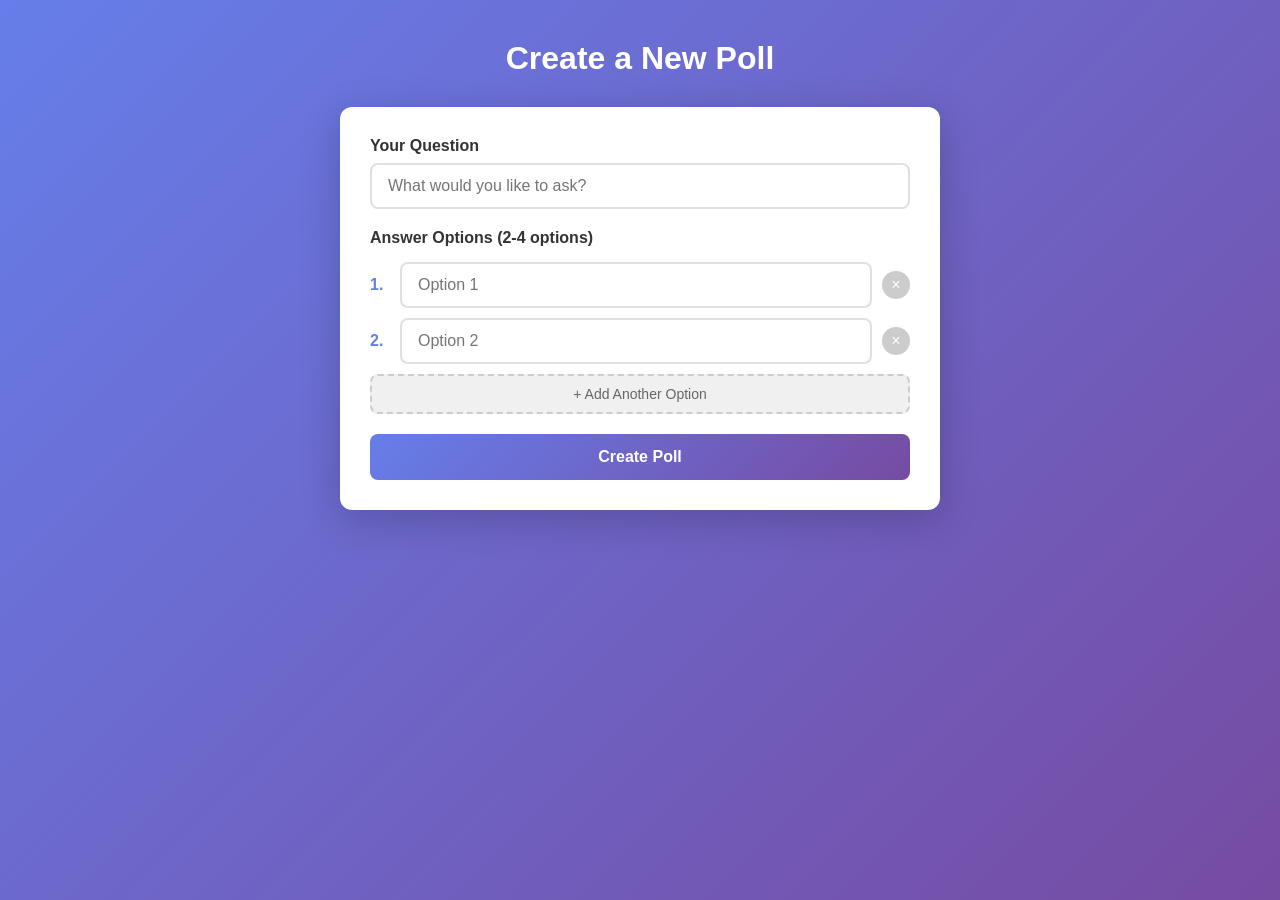
==== wwwroot/presenter.html @ 6411e77d "Create presenter view with poll creation form" ====
<!DOCTYPE html>
<html lang="en">
<head>
    <meta charset="UTF-8">
    <meta name="viewport" content="width=device-width, initial-scale=1.0">
    <title>Create Poll - Presenter View</title>
    <style>
        * {
            box-sizing: border-box;
            margin: 0;
            padding: 0;
        }

        body {
            font-family: -apple-system, BlinkMacSystemFont, 'Segoe UI', Roboto, Oxygen, Ubuntu, sans-serif;
            background: linear-gradient(135deg, #667eea 0%, #764ba2 100%);
            min-height: 100vh;
            padding: 40px 20px;
        }

        .container {
            max-width: 600px;
            margin: 0 auto;
        }

        h1 {
            color: white;
            text-align: center;
            margin-bottom: 30px;
            font-size: 2rem;
        }

        .card {
            background: white;
            border-radius: 12px;
            padding: 30px;
            box-shadow: 0 10px 40px rgba(0, 0, 0, 0.2);
        }

        .form-group {
            margin-bottom: 20px;
        }

        label {
            display: block;
            font-weight: 600;
            margin-bottom: 8px;
            color: #333;
        }

        input[type="text"] {
            width: 100%;
            padding: 12px 16px;
            border: 2px solid #e0e0e0;
            border-radius: 8px;
            font-size: 16px;
            transition: border-color 0.2s;
        }

        input[type="text"]:focus {
            outline: none;
            border-color: #667eea;
        }

        .options-container {
            margin-bottom: 20px;
        }

        .options-container h3 {
            color: #333;
            margin-bottom: 15px;
            font-size: 1rem;
        }

        .option-input {
            display: flex;
            align-items: center;
            margin-bottom: 10px;
        }

        .option-input span {
            width: 30px;
            font-weight: 600;
            color: #667eea;
        }

        .option-input input {
            flex: 1;
        }

        .option-input .remove-btn {
            margin-left: 10px;
            background: #ff4757;
            color: white;
            border: none;
            border-radius: 50%;
            width: 28px;
            height: 28px;
            cursor: pointer;
            font-size: 16px;
            display: flex;
            align-items: center;
            justify-content: center;
        }

        .option-input .remove-btn:hover {
            background: #ff3344;
        }

        .option-input .remove-btn:disabled {
            background: #ccc;
            cursor: not-allowed;
        }

        .add-option-btn {
            background: #f0f0f0;
            border: 2px dashed #ccc;
            border-radius: 8px;
            padding: 10px;
            width: 100%;
            cursor: pointer;
            color: #666;
            font-size: 14px;
            transition: all 0.2s;
        }

        .add-option-btn:hover:not(:disabled) {
            background: #e8e8e8;
            border-color: #999;
        }

        .add-option-btn:disabled {
            cursor: not-allowed;
            opacity: 0.5;
        }

        .submit-btn {
            width: 100%;
            padding: 14px;
            background: linear-gradient(135deg, #667eea 0%, #764ba2 100%);
            color: white;
            border: none;
            border-radius: 8px;
            font-size: 16px;
            font-weight: 600;
            cursor: pointer;
            transition: transform 0.2s, box-shadow 0.2s;
        }

        .submit-btn:hover {
            transform: translateY(-2px);
            box-shadow: 0 4px 12px rgba(102, 126, 234, 0.4);
        }

        .submit-btn:disabled {
            opacity: 0.6;
            cursor: not-allowed;
            transform: none;
        }

        .error-message {
            background: #fff3f3;
            border: 1px solid #ffcccc;
            color: #cc0000;
            padding: 12px;
            border-radius: 8px;
            margin-bottom: 20px;
            display: none;
        }

        .success-container {
            display: none;
            text-align: center;
        }

        .room-code-display {
            background: linear-gradient(135deg, #667eea 0%, #764ba2 100%);
            color: white;
            padding: 30px;
            border-radius: 12px;
            margin-bottom: 20px;
        }

        .room-code-display h2 {
            font-size: 1rem;
            margin-bottom: 10px;
            opacity: 0.9;
        }

        .room-code {
            font-size: 4rem;
            font-weight: 700;
            letter-spacing: 8px;
            font-family: 'Courier New', monospace;
        }

        .poll-info {
            background: #f8f9fa;
            padding: 20px;
            border-radius: 8px;
            margin-bottom: 20px;
            text-align: left;
        }

        .poll-info h3 {
            color: #333;
            margin-bottom: 10px;
        }

        .poll-info ul {
            list-style: none;
            padding: 0;
        }

        .poll-info li {
            padding: 8px 0;
            border-bottom: 1px solid #eee;
            color: #555;
        }

        .poll-info li:last-child {
            border-bottom: none;
        }

        .action-links {
            display: flex;
            gap: 10px;
            justify-content: center;
            flex-wrap: wrap;
        }

        .action-link {
            padding: 12px 24px;
            border-radius: 8px;
            text-decoration: none;
            font-weight: 600;
            transition: all 0.2s;
        }

        .action-link.primary {
            background: linear-gradient(135deg, #667eea 0%, #764ba2 100%);
            color: white;
        }

        .action-link.secondary {
            background: #f0f0f0;
            color: #333;
        }

        .action-link:hover {
            transform: translateY(-2px);
            box-shadow: 0 4px 12px rgba(0, 0, 0, 0.15);
        }

        .new-poll-btn {
            background: #f0f0f0;
            color: #333;
            border: none;
            padding: 12px 24px;
            border-radius: 8px;
            font-size: 14px;
            font-weight: 600;
            cursor: pointer;
            transition: all 0.2s;
        }

        .new-poll-btn:hover {
            background: #e0e0e0;
        }
    </style>
</head>
<body>
    <div class="container">
        <h1>Create a New Poll</h1>

        <div class="card">
            <div id="form-container">
                <div id="error-message" class="error-message"></div>

                <form id="poll-form">
                    <div class="form-group">
                        <label for="question">Your Question</label>
                        <input type="text" id="question" name="question" placeholder="What would you like to ask?" required maxlength="500">
                    </div>

                    <div class="options-container">
                        <h3>Answer Options (2-4 options)</h3>
                        <div id="options-list">
                            <div class="option-input">
                                <span>1.</span>
                                <input type="text" name="option" placeholder="Option 1" required maxlength="200">
                                <button type="button" class="remove-btn" disabled>&times;</button>
                            </div>
                            <div class="option-input">
                                <span>2.</span>
                                <input type="text" name="option" placeholder="Option 2" required maxlength="200">
                                <button type="button" class="remove-btn" disabled>&times;</button>
                            </div>
                        </div>
                        <button type="button" id="add-option-btn" class="add-option-btn">+ Add Another Option</button>
                    </div>

                    <button type="submit" class="submit-btn" id="submit-btn">Create Poll</button>
                </form>
            </div>

            <div id="success-container" class="success-container">
                <div class="room-code-display">
                    <h2>Share this code with your audience</h2>
                    <div id="room-code" class="room-code"></div>
                </div>

                <div class="poll-info">
                    <h3 id="created-question"></h3>
                    <ul id="created-options"></ul>
                </div>

                <div class="action-links">
                    <button type="button" class="new-poll-btn" id="new-poll-btn">Create Another Poll</button>
                </div>
            </div>
        </div>
    </div>

    <script>
        const form = document.getElementById('poll-form');
        const optionsList = document.getElementById('options-list');
        const addOptionBtn = document.getElementById('add-option-btn');
        const submitBtn = document.getElementById('submit-btn');
        const errorMessage = document.getElementById('error-message');
        const formContainer = document.getElementById('form-container');
        const successContainer = document.getElementById('success-container');
        const newPollBtn = document.getElementById('new-poll-btn');

        function getOptionCount() {
            return optionsList.querySelectorAll('.option-input').length;
        }

        function updateRemoveButtons() {
            const removeButtons = optionsList.querySelectorAll('.remove-btn');
            const count = getOptionCount();
            removeButtons.forEach(btn => {
                btn.disabled = count <= 2;
            });
        }

        function updateAddButton() {
            addOptionBtn.disabled = getOptionCount() >= 4;
        }

        function renumberOptions() {
            const options = optionsList.querySelectorAll('.option-input');
            options.forEach((opt, index) => {
                opt.querySelector('span').textContent = `${index + 1}.`;
                opt.querySelector('input').placeholder = `Option ${index + 1}`;
            });
        }

        addOptionBtn.addEventListener('click', () => {
            if (getOptionCount() >= 4) return;

            const count = getOptionCount() + 1;
            const div = document.createElement('div');
            div.className = 'option-input';
            div.innerHTML = `
                <span>${count}.</span>
                <input type="text" name="option" placeholder="Option ${count}" required maxlength="200">
                <button type="button" class="remove-btn">&times;</button>
            `;
            optionsList.appendChild(div);

            div.querySelector('.remove-btn').addEventListener('click', () => {
                div.remove();
                renumberOptions();
                updateRemoveButtons();
                updateAddButton();
            });

            updateRemoveButtons();
            updateAddButton();
            div.querySelector('input').focus();
        });

        optionsList.querySelectorAll('.remove-btn').forEach(btn => {
            btn.addEventListener('click', () => {
                btn.closest('.option-input').remove();
                renumberOptions();
                updateRemoveButtons();
                updateAddButton();
            });
        });

        function showError(message) {
            errorMessage.textContent = message;
            errorMessage.style.display = 'block';
        }

        function hideError() {
            errorMessage.style.display = 'none';
        }

        function showSuccess(data) {
            document.getElementById('room-code').textContent = data.roomCode;
            document.getElementById('created-question').textContent = data.question;

            const optionsList = document.getElementById('created-options');
            optionsList.innerHTML = '';
            data.options.forEach(opt => {
                const li = document.createElement('li');
                li.textContent = opt.text;
                optionsList.appendChild(li);
            });

            formContainer.style.display = 'none';
            successContainer.style.display = 'block';
        }

        function resetForm() {
            form.reset();
            while (getOptionCount() > 2) {
                optionsList.lastElementChild.remove();
            }
            renumberOptions();
            updateRemoveButtons();
            updateAddButton();
            hideError();
            formContainer.style.display = 'block';
            successContainer.style.display = 'none';
        }

        newPollBtn.addEventListener('click', resetForm);

        form.addEventListener('submit', async (e) => {
            e.preventDefault();
            hideError();

            const question = document.getElementById('question').value.trim();
            const optionInputs = optionsList.querySelectorAll('input[name="option"]');
            const options = Array.from(optionInputs).map(input => input.value.trim());

            if (!question) {
                showError('Please enter a question');
                return;
            }

            if (options.some(opt => !opt)) {
                showError('Please fill in all option fields');
                return;
            }

            submitBtn.disabled = true;
            submitBtn.textContent = 'Creating...';

            try {
                const response = await fetch('/api/polls', {
                    method: 'POST',
                    headers: {
                        'Content-Type': 'application/json'
                    },
                    body: JSON.stringify({
                        question: question,
                        options: options
                    })
                });

                const data = await response.json();

                if (!response.ok) {
                    const errorMsg = data.errors ? data.errors.join(', ') : 'Failed to create poll';
                    showError(errorMsg);
                    return;
                }

                showSuccess(data);
            } catch (error) {
                showError('Network error. Please try again.');
            } finally {
                submitBtn.disabled = false;
                submitBtn.textContent = 'Create Poll';
            }
        });
    </script>
</body>
</html>
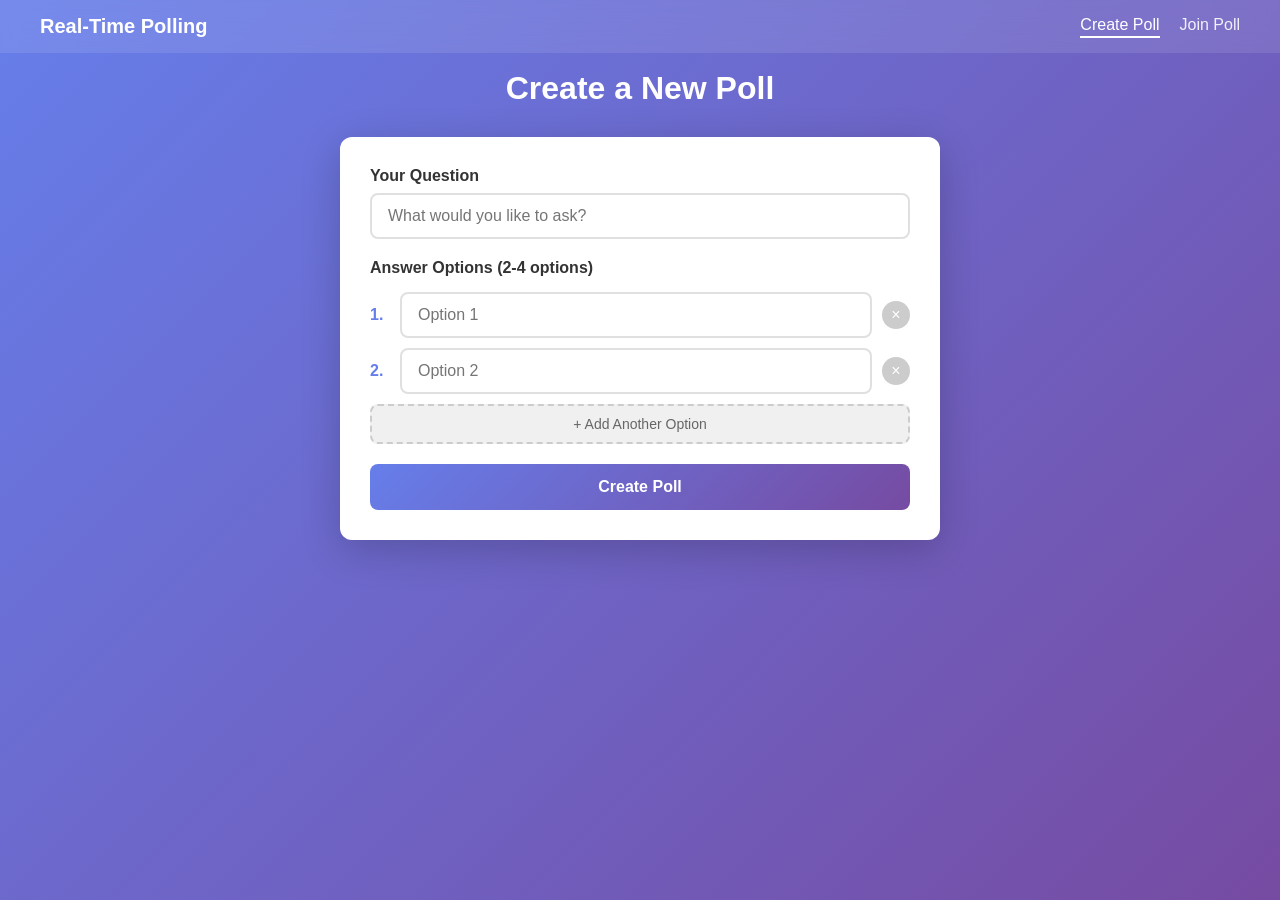
==== commit f4e6f5e6: "Add error handling and loading states" ====
--- a/wwwroot/presenter.html
+++ b/wwwroot/presenter.html
@@ -158,6 +158,22 @@
             transform: none;
         }
 
+        .loading-spinner {
+            display: inline-block;
+            width: 16px;
+            height: 16px;
+            border: 2px solid rgba(255, 255, 255, 0.3);
+            border-radius: 50%;
+            border-top-color: white;
+            animation: spin 0.8s linear infinite;
+            margin-right: 8px;
+            vertical-align: middle;
+        }
+
+        @keyframes spin {
+            to { transform: rotate(360deg); }
+        }
+
         .error-message {
             background: #fff3f3;
             border: 1px solid #ffcccc;
@@ -267,9 +283,129 @@
         .new-poll-btn:hover {
             background: #e0e0e0;
         }
+
+        .close-poll-btn {
+            background: linear-gradient(135deg, #e74c3c 0%, #c0392b 100%);
+            color: white;
+            border: none;
+            padding: 12px 24px;
+            border-radius: 8px;
+            font-size: 14px;
+            font-weight: 600;
+            cursor: pointer;
+            transition: all 0.2s;
+        }
+
+        .close-poll-btn:hover {
+            transform: translateY(-2px);
+            box-shadow: 0 4px 12px rgba(231, 76, 60, 0.4);
+        }
+
+        .close-poll-btn:disabled {
+            opacity: 0.6;
+            cursor: not-allowed;
+            transform: none;
+        }
+
+        .poll-closed-badge {
+            background: #e74c3c;
+            color: white;
+            padding: 8px 16px;
+            border-radius: 20px;
+            font-weight: 600;
+            display: inline-block;
+            margin-top: 15px;
+        }
+
+        .poll-status-active {
+            background: #2ecc71;
+            color: white;
+            padding: 8px 16px;
+            border-radius: 20px;
+            font-weight: 600;
+            display: inline-block;
+            margin-bottom: 15px;
+            font-size: 0.85rem;
+        }
+
+        .nav {
+            background: rgba(255, 255, 255, 0.1);
+            backdrop-filter: blur(10px);
+            padding: 15px 20px;
+            position: fixed;
+            top: 0;
+            left: 0;
+            right: 0;
+            z-index: 100;
+        }
+
+        .nav-container {
+            max-width: 1200px;
+            margin: 0 auto;
+            display: flex;
+            justify-content: space-between;
+            align-items: center;
+        }
+
+        .nav-brand {
+            color: white;
+            font-weight: 700;
+            font-size: 1.25rem;
+            text-decoration: none;
+        }
+
+        .nav-links {
+            display: flex;
+            gap: 20px;
+        }
+
+        .nav-link {
+            color: rgba(255, 255, 255, 0.9);
+            text-decoration: none;
+            font-weight: 500;
+            transition: color 0.2s;
+        }
+
+        .nav-link:hover {
+            color: white;
+        }
+
+        .nav-link.active {
+            color: white;
+            border-bottom: 2px solid white;
+            padding-bottom: 2px;
+        }
+
+        body {
+            padding-top: 70px;
+        }
+
+        @media (max-width: 600px) {
+            .nav-brand {
+                font-size: 1rem;
+            }
+
+            .nav-links {
+                gap: 15px;
+            }
+
+            .nav-link {
+                font-size: 0.9rem;
+            }
+        }
     </style>
 </head>
 <body>
+    <nav class="nav">
+        <div class="nav-container">
+            <a href="index.html" class="nav-brand">Real-Time Polling</a>
+            <div class="nav-links">
+                <a href="presenter.html" class="nav-link active">Create Poll</a>
+                <a href="voter.html" class="nav-link">Join Poll</a>
+            </div>
+        </div>
+    </nav>
+
     <div class="container">
         <h1>Create a New Poll</h1>
 
@@ -310,14 +446,22 @@
                     <div id="room-code" class="room-code"></div>
                 </div>
 
+                <div id="poll-status-container">
+                    <span id="poll-status-active" class="poll-status-active">Poll Active</span>
+                </div>
+
                 <div class="poll-info">
                     <h3 id="created-question"></h3>
                     <ul id="created-options"></ul>
                 </div>
 
                 <div class="action-links">
+                    <a href="#" id="view-results-link" class="action-link primary">View Live Results</a>
+                    <button type="button" class="close-poll-btn" id="close-poll-btn">Close Poll</button>
                     <button type="button" class="new-poll-btn" id="new-poll-btn">Create Another Poll</button>
                 </div>
+
+                <div id="poll-closed-badge" class="poll-closed-badge" style="display: none;">Poll Closed</div>
             </div>
         </div>
     </div>
@@ -331,6 +475,9 @@
         const formContainer = document.getElementById('form-container');
         const successContainer = document.getElementById('success-container');
         const newPollBtn = document.getElementById('new-poll-btn');
+        const closePollBtn = document.getElementById('close-poll-btn');
+
+        let currentRoomCode = null;
 
         function getOptionCount() {
             return optionsList.querySelectorAll('.option-input').length;
@@ -400,8 +547,10 @@
         }
 
         function showSuccess(data) {
+            currentRoomCode = data.roomCode;
             document.getElementById('room-code').textContent = data.roomCode;
             document.getElementById('created-question').textContent = data.question;
+            document.getElementById('view-results-link').href = `dashboard.html?room=${data.roomCode}`;
 
             const optionsList = document.getElementById('created-options');
             optionsList.innerHTML = '';
@@ -411,12 +560,25 @@
                 optionsList.appendChild(li);
             });
 
+            document.getElementById('poll-status-active').style.display = 'inline-block';
+            document.getElementById('poll-closed-badge').style.display = 'none';
+            closePollBtn.style.display = 'inline-block';
+            closePollBtn.disabled = false;
+            closePollBtn.textContent = 'Close Poll';
+
             formContainer.style.display = 'none';
             successContainer.style.display = 'block';
         }
 
+        function showPollClosed() {
+            document.getElementById('poll-status-active').style.display = 'none';
+            document.getElementById('poll-closed-badge').style.display = 'inline-block';
+            closePollBtn.style.display = 'none';
+        }
+
         function resetForm() {
             form.reset();
+            currentRoomCode = null;
             while (getOptionCount() > 2) {
                 optionsList.lastElementChild.remove();
             }
@@ -430,6 +592,54 @@
 
         newPollBtn.addEventListener('click', resetForm);
 
+        async function fetchWithTimeout(url, options = {}, timeout = 10000) {
+            const controller = new AbortController();
+            const timeoutId = setTimeout(() => controller.abort(), timeout);
+            try {
+                const response = await fetch(url, { ...options, signal: controller.signal });
+                clearTimeout(timeoutId);
+                return response;
+            } catch (error) {
+                clearTimeout(timeoutId);
+                if (error.name === 'AbortError') {
+                    throw new Error('Request timed out. Please try again.');
+                }
+                throw error;
+            }
+        }
+
+        function setButtonLoading(button, loading, loadingText, normalText) {
+            button.disabled = loading;
+            if (loading) {
+                button.innerHTML = `<span class="loading-spinner"></span>${loadingText}`;
+            } else {
+                button.textContent = normalText;
+            }
+        }
+
+        closePollBtn.addEventListener('click', async () => {
+            if (!currentRoomCode) return;
+
+            setButtonLoading(closePollBtn, true, 'Closing...', 'Close Poll');
+
+            try {
+                const response = await fetchWithTimeout(`/api/polls/${currentRoomCode}/close`, {
+                    method: 'POST'
+                });
+
+                if (response.ok) {
+                    showPollClosed();
+                } else {
+                    const data = await response.json().catch(() => ({}));
+                    setButtonLoading(closePollBtn, false, 'Closing...', 'Close Poll');
+                    showError(data.message || data.error || 'Failed to close poll. Please try again.');
+                }
+            } catch (error) {
+                setButtonLoading(closePollBtn, false, 'Closing...', 'Close Poll');
+                showError(error.message || 'Network error. Please check your connection and try again.');
+            }
+        });
+
         form.addEventListener('submit', async (e) => {
             e.preventDefault();
             hideError();
@@ -448,11 +658,10 @@
                 return;
             }
 
-            submitBtn.disabled = true;
-            submitBtn.textContent = 'Creating...';
+            setButtonLoading(submitBtn, true, 'Creating...', 'Create Poll');
 
             try {
-                const response = await fetch('/api/polls', {
+                const response = await fetchWithTimeout('/api/polls', {
                     method: 'POST',
                     headers: {
                         'Content-Type': 'application/json'
@@ -466,17 +675,16 @@
                 const data = await response.json();
 
                 if (!response.ok) {
-                    const errorMsg = data.errors ? data.errors.join(', ') : 'Failed to create poll';
+                    const errorMsg = data.errors ? data.errors.join(', ') : (data.message || 'Failed to create poll');
                     showError(errorMsg);
                     return;
                 }
 
                 showSuccess(data);
             } catch (error) {
-                showError('Network error. Please try again.');
+                showError(error.message || 'Network error. Please check your connection and try again.');
             } finally {
-                submitBtn.disabled = false;
-                submitBtn.textContent = 'Create Poll';
+                setButtonLoading(submitBtn, false, 'Creating...', 'Create Poll');
             }
         });
     </script>
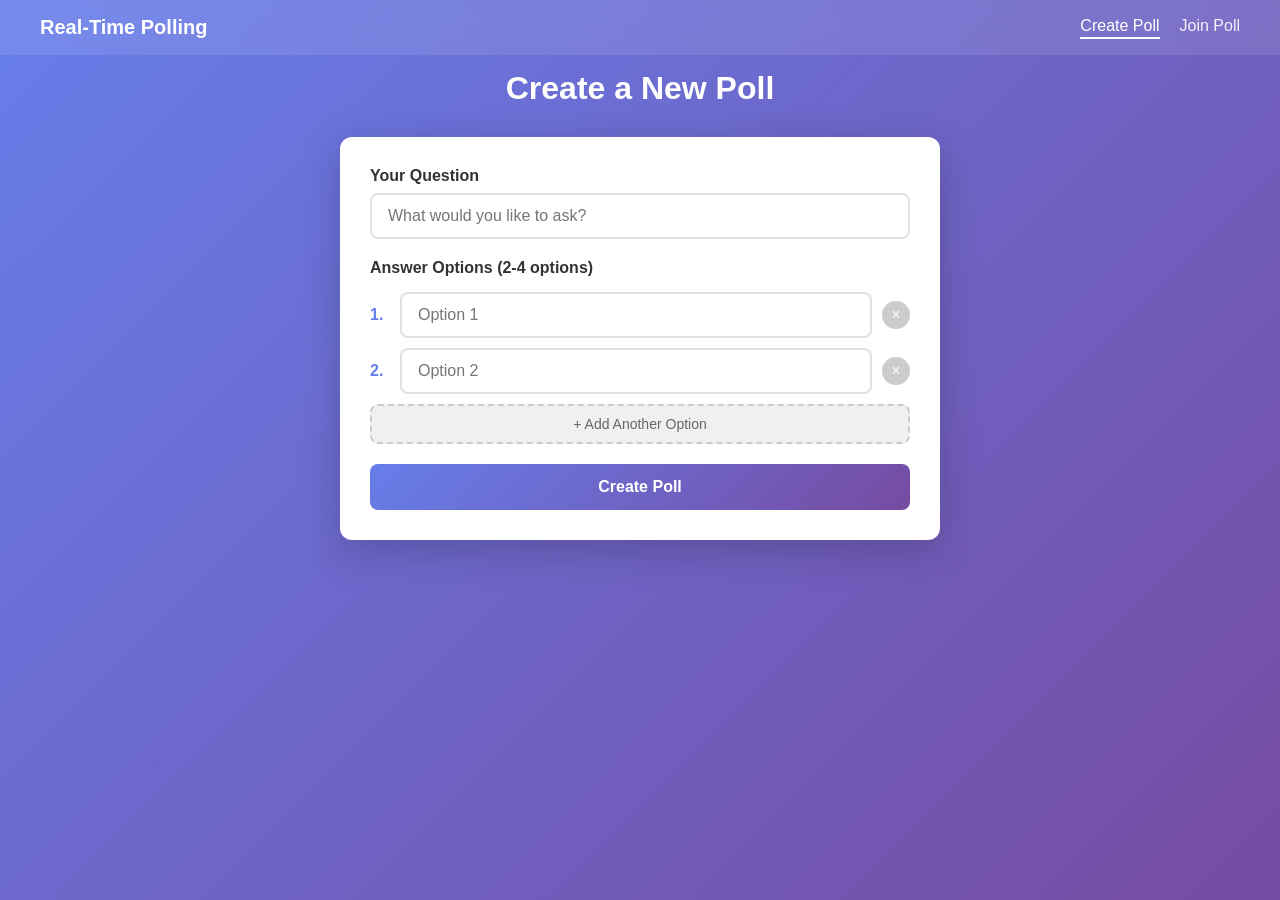
==== commit 40cb4175: "Polish UI and finalize README documentation" ====
--- a/wwwroot/presenter.html
+++ b/wwwroot/presenter.html
@@ -3,8 +3,18 @@
 <head>
     <meta charset="UTF-8">
     <meta name="viewport" content="width=device-width, initial-scale=1.0">
-    <title>Create Poll - Presenter View</title>
+    <meta name="description" content="Create a new poll and get a room code to share with your audience.">
+    <title>Create Poll - Real-Time Polling</title>
+    <link rel="icon" type="image/svg+xml" href="favicon.svg">
     <style>
+        :root {
+            --primary-start: #667eea;
+            --primary-end: #764ba2;
+            --danger-start: #e74c3c;
+            --danger-end: #c0392b;
+            --success: #2ecc71;
+        }
+
         * {
             box-sizing: border-box;
             margin: 0;
@@ -13,325 +23,16 @@
 
         body {
             font-family: -apple-system, BlinkMacSystemFont, 'Segoe UI', Roboto, Oxygen, Ubuntu, sans-serif;
-            background: linear-gradient(135deg, #667eea 0%, #764ba2 100%);
+            background: linear-gradient(135deg, var(--primary-start) 0%, var(--primary-end) 100%);
             min-height: 100vh;
-            padding: 40px 20px;
-        }
-
-        .container {
-            max-width: 600px;
-            margin: 0 auto;
-        }
-
-        h1 {
-            color: white;
-            text-align: center;
-            margin-bottom: 30px;
-            font-size: 2rem;
-        }
-
-        .card {
-            background: white;
-            border-radius: 12px;
-            padding: 30px;
-            box-shadow: 0 10px 40px rgba(0, 0, 0, 0.2);
-        }
-
-        .form-group {
-            margin-bottom: 20px;
-        }
-
-        label {
-            display: block;
-            font-weight: 600;
-            margin-bottom: 8px;
-            color: #333;
-        }
-
-        input[type="text"] {
-            width: 100%;
-            padding: 12px 16px;
-            border: 2px solid #e0e0e0;
-            border-radius: 8px;
-            font-size: 16px;
-            transition: border-color 0.2s;
-        }
-
-        input[type="text"]:focus {
-            outline: none;
-            border-color: #667eea;
-        }
-
-        .options-container {
-            margin-bottom: 20px;
-        }
-
-        .options-container h3 {
-            color: #333;
-            margin-bottom: 15px;
-            font-size: 1rem;
-        }
-
-        .option-input {
-            display: flex;
-            align-items: center;
-            margin-bottom: 10px;
-        }
-
-        .option-input span {
-            width: 30px;
-            font-weight: 600;
-            color: #667eea;
-        }
-
-        .option-input input {
-            flex: 1;
-        }
-
-        .option-input .remove-btn {
-            margin-left: 10px;
-            background: #ff4757;
-            color: white;
-            border: none;
-            border-radius: 50%;
-            width: 28px;
-            height: 28px;
-            cursor: pointer;
-            font-size: 16px;
-            display: flex;
-            align-items: center;
-            justify-content: center;
-        }
-
-        .option-input .remove-btn:hover {
-            background: #ff3344;
-        }
-
-        .option-input .remove-btn:disabled {
-            background: #ccc;
-            cursor: not-allowed;
-        }
-
-        .add-option-btn {
-            background: #f0f0f0;
-            border: 2px dashed #ccc;
-            border-radius: 8px;
-            padding: 10px;
-            width: 100%;
-            cursor: pointer;
-            color: #666;
-            font-size: 14px;
-            transition: all 0.2s;
-        }
-
-        .add-option-btn:hover:not(:disabled) {
-            background: #e8e8e8;
-            border-color: #999;
-        }
-
-        .add-option-btn:disabled {
-            cursor: not-allowed;
-            opacity: 0.5;
-        }
-
-        .submit-btn {
-            width: 100%;
-            padding: 14px;
-            background: linear-gradient(135deg, #667eea 0%, #764ba2 100%);
-            color: white;
-            border: none;
-            border-radius: 8px;
-            font-size: 16px;
-            font-weight: 600;
-            cursor: pointer;
-            transition: transform 0.2s, box-shadow 0.2s;
-        }
-
-        .submit-btn:hover {
-            transform: translateY(-2px);
-            box-shadow: 0 4px 12px rgba(102, 126, 234, 0.4);
-        }
-
-        .submit-btn:disabled {
-            opacity: 0.6;
-            cursor: not-allowed;
-            transform: none;
-        }
-
-        .loading-spinner {
-            display: inline-block;
-            width: 16px;
-            height: 16px;
-            border: 2px solid rgba(255, 255, 255, 0.3);
-            border-radius: 50%;
-            border-top-color: white;
-            animation: spin 0.8s linear infinite;
-            margin-right: 8px;
-            vertical-align: middle;
-        }
-
-        @keyframes spin {
-            to { transform: rotate(360deg); }
-        }
-
-        .error-message {
-            background: #fff3f3;
-            border: 1px solid #ffcccc;
-            color: #cc0000;
-            padding: 12px;
-            border-radius: 8px;
-            margin-bottom: 20px;
-            display: none;
-        }
-
-        .success-container {
-            display: none;
-            text-align: center;
-        }
-
-        .room-code-display {
-            background: linear-gradient(135deg, #667eea 0%, #764ba2 100%);
-            color: white;
-            padding: 30px;
-            border-radius: 12px;
-            margin-bottom: 20px;
-        }
-
-        .room-code-display h2 {
-            font-size: 1rem;
-            margin-bottom: 10px;
-            opacity: 0.9;
-        }
-
-        .room-code {
-            font-size: 4rem;
-            font-weight: 700;
-            letter-spacing: 8px;
-            font-family: 'Courier New', monospace;
-        }
-
-        .poll-info {
-            background: #f8f9fa;
-            padding: 20px;
-            border-radius: 8px;
-            margin-bottom: 20px;
-            text-align: left;
-        }
-
-        .poll-info h3 {
-            color: #333;
-            margin-bottom: 10px;
-        }
-
-        .poll-info ul {
-            list-style: none;
-            padding: 0;
-        }
-
-        .poll-info li {
-            padding: 8px 0;
-            border-bottom: 1px solid #eee;
-            color: #555;
-        }
-
-        .poll-info li:last-child {
-            border-bottom: none;
-        }
-
-        .action-links {
-            display: flex;
-            gap: 10px;
-            justify-content: center;
-            flex-wrap: wrap;
-        }
-
-        .action-link {
-            padding: 12px 24px;
-            border-radius: 8px;
-            text-decoration: none;
-            font-weight: 600;
-            transition: all 0.2s;
-        }
-
-        .action-link.primary {
-            background: linear-gradient(135deg, #667eea 0%, #764ba2 100%);
-            color: white;
-        }
-
-        .action-link.secondary {
-            background: #f0f0f0;
-            color: #333;
-        }
-
-        .action-link:hover {
-            transform: translateY(-2px);
-            box-shadow: 0 4px 12px rgba(0, 0, 0, 0.15);
-        }
-
-        .new-poll-btn {
-            background: #f0f0f0;
-            color: #333;
-            border: none;
-            padding: 12px 24px;
-            border-radius: 8px;
-            font-size: 14px;
-            font-weight: 600;
-            cursor: pointer;
-            transition: all 0.2s;
-        }
-
-        .new-poll-btn:hover {
-            background: #e0e0e0;
-        }
-
-        .close-poll-btn {
-            background: linear-gradient(135deg, #e74c3c 0%, #c0392b 100%);
-            color: white;
-            border: none;
-            padding: 12px 24px;
-            border-radius: 8px;
-            font-size: 14px;
-            font-weight: 600;
-            cursor: pointer;
-            transition: all 0.2s;
-        }
-
-        .close-poll-btn:hover {
-            transform: translateY(-2px);
-            box-shadow: 0 4px 12px rgba(231, 76, 60, 0.4);
-        }
-
-        .close-poll-btn:disabled {
-            opacity: 0.6;
-            cursor: not-allowed;
-            transform: none;
-        }
-
-        .poll-closed-badge {
-            background: #e74c3c;
-            color: white;
-            padding: 8px 16px;
-            border-radius: 20px;
-            font-weight: 600;
-            display: inline-block;
-            margin-top: 15px;
-        }
-
-        .poll-status-active {
-            background: #2ecc71;
-            color: white;
-            padding: 8px 16px;
-            border-radius: 20px;
-            font-weight: 600;
-            display: inline-block;
-            margin-bottom: 15px;
-            font-size: 0.85rem;
+            padding: 70px 1.25rem 2.5rem;
         }
 
         .nav {
             background: rgba(255, 255, 255, 0.1);
             backdrop-filter: blur(10px);
-            padding: 15px 20px;
+            -webkit-backdrop-filter: blur(10px);
+            padding: 1rem 1.25rem;
             position: fixed;
             top: 0;
             left: 0;
@@ -356,7 +57,7 @@
 
         .nav-links {
             display: flex;
-            gap: 20px;
+            gap: 1.25rem;
         }
 
         .nav-link {
@@ -364,6 +65,7 @@
             text-decoration: none;
             font-weight: 500;
             transition: color 0.2s;
+            padding-bottom: 2px;
         }
 
         .nav-link:hover {
@@ -373,11 +75,315 @@
         .nav-link.active {
             color: white;
             border-bottom: 2px solid white;
-            padding-bottom: 2px;
-        }
-
-        body {
-            padding-top: 70px;
+        }
+
+        .container {
+            max-width: 600px;
+            margin: 0 auto;
+        }
+
+        h1 {
+            color: white;
+            text-align: center;
+            margin-bottom: 1.875rem;
+            font-size: 2rem;
+        }
+
+        .card {
+            background: white;
+            border-radius: 12px;
+            padding: 1.875rem;
+            box-shadow: 0 10px 40px rgba(0, 0, 0, 0.2);
+        }
+
+        .form-group {
+            margin-bottom: 1.25rem;
+        }
+
+        label {
+            display: block;
+            font-weight: 600;
+            margin-bottom: 0.5rem;
+            color: #333;
+        }
+
+        input[type="text"] {
+            width: 100%;
+            padding: 0.75rem 1rem;
+            border: 2px solid #e0e0e0;
+            border-radius: 8px;
+            font-size: 1rem;
+            transition: border-color 0.2s;
+            font-family: inherit;
+        }
+
+        input[type="text"]:focus {
+            outline: none;
+            border-color: var(--primary-start);
+        }
+
+        .options-container {
+            margin-bottom: 1.25rem;
+        }
+
+        .options-container h3 {
+            color: #333;
+            margin-bottom: 0.9375rem;
+            font-size: 1rem;
+        }
+
+        .option-input {
+            display: flex;
+            align-items: center;
+            margin-bottom: 0.625rem;
+        }
+
+        .option-input span {
+            width: 1.875rem;
+            font-weight: 600;
+            color: var(--primary-start);
+        }
+
+        .option-input input {
+            flex: 1;
+        }
+
+        .option-input .remove-btn {
+            margin-left: 0.625rem;
+            background: #ff4757;
+            color: white;
+            border: none;
+            border-radius: 50%;
+            width: 1.75rem;
+            height: 1.75rem;
+            cursor: pointer;
+            font-size: 1rem;
+            display: flex;
+            align-items: center;
+            justify-content: center;
+            transition: background 0.2s;
+        }
+
+        .option-input .remove-btn:hover {
+            background: #ff3344;
+        }
+
+        .option-input .remove-btn:disabled {
+            background: #ccc;
+            cursor: not-allowed;
+        }
+
+        .add-option-btn {
+            background: #f0f0f0;
+            border: 2px dashed #ccc;
+            border-radius: 8px;
+            padding: 0.625rem;
+            width: 100%;
+            cursor: pointer;
+            color: #666;
+            font-size: 0.875rem;
+            transition: all 0.2s;
+            font-family: inherit;
+        }
+
+        .add-option-btn:hover:not(:disabled) {
+            background: #e8e8e8;
+            border-color: #999;
+        }
+
+        .add-option-btn:disabled {
+            cursor: not-allowed;
+            opacity: 0.5;
+        }
+
+        .submit-btn {
+            width: 100%;
+            padding: 0.875rem;
+            background: linear-gradient(135deg, var(--primary-start) 0%, var(--primary-end) 100%);
+            color: white;
+            border: none;
+            border-radius: 8px;
+            font-size: 1rem;
+            font-weight: 600;
+            cursor: pointer;
+            transition: transform 0.2s, box-shadow 0.2s;
+            font-family: inherit;
+        }
+
+        .submit-btn:hover {
+            transform: translateY(-2px);
+            box-shadow: 0 4px 12px rgba(102, 126, 234, 0.4);
+        }
+
+        .submit-btn:disabled {
+            opacity: 0.6;
+            cursor: not-allowed;
+            transform: none;
+        }
+
+        .loading-spinner {
+            display: inline-block;
+            width: 1rem;
+            height: 1rem;
+            border: 2px solid rgba(255, 255, 255, 0.3);
+            border-radius: 50%;
+            border-top-color: white;
+            animation: spin 0.8s linear infinite;
+            margin-right: 0.5rem;
+            vertical-align: middle;
+        }
+
+        @keyframes spin {
+            to { transform: rotate(360deg); }
+        }
+
+        .error-message {
+            background: #fff3f3;
+            border: 1px solid #ffcccc;
+            color: #cc0000;
+            padding: 0.75rem;
+            border-radius: 8px;
+            margin-bottom: 1.25rem;
+            display: none;
+        }
+
+        .success-container {
+            display: none;
+            text-align: center;
+        }
+
+        .room-code-display {
+            background: linear-gradient(135deg, var(--primary-start) 0%, var(--primary-end) 100%);
+            color: white;
+            padding: 1.875rem;
+            border-radius: 12px;
+            margin-bottom: 1.25rem;
+        }
+
+        .room-code-display h2 {
+            font-size: 1rem;
+            margin-bottom: 0.625rem;
+            opacity: 0.9;
+            font-weight: 500;
+        }
+
+        .room-code {
+            font-size: 4rem;
+            font-weight: 700;
+            letter-spacing: 8px;
+            font-family: 'Courier New', monospace;
+        }
+
+        .poll-info {
+            background: #f8f9fa;
+            padding: 1.25rem;
+            border-radius: 8px;
+            margin-bottom: 1.25rem;
+            text-align: left;
+        }
+
+        .poll-info h3 {
+            color: #333;
+            margin-bottom: 0.625rem;
+        }
+
+        .poll-info ul {
+            list-style: none;
+            padding: 0;
+        }
+
+        .poll-info li {
+            padding: 0.5rem 0;
+            border-bottom: 1px solid #eee;
+            color: #555;
+        }
+
+        .poll-info li:last-child {
+            border-bottom: none;
+        }
+
+        .action-links {
+            display: flex;
+            gap: 0.625rem;
+            justify-content: center;
+            flex-wrap: wrap;
+        }
+
+        .action-link {
+            padding: 0.75rem 1.5rem;
+            border-radius: 8px;
+            text-decoration: none;
+            font-weight: 600;
+            transition: all 0.2s;
+            font-size: 0.9375rem;
+        }
+
+        .action-link.primary {
+            background: linear-gradient(135deg, var(--primary-start) 0%, var(--primary-end) 100%);
+            color: white;
+        }
+
+        .action-link:hover {
+            transform: translateY(-2px);
+            box-shadow: 0 4px 12px rgba(0, 0, 0, 0.15);
+        }
+
+        .new-poll-btn,
+        .close-poll-btn {
+            border: none;
+            padding: 0.75rem 1.5rem;
+            border-radius: 8px;
+            font-size: 0.875rem;
+            font-weight: 600;
+            cursor: pointer;
+            transition: all 0.2s;
+            font-family: inherit;
+        }
+
+        .new-poll-btn {
+            background: #f0f0f0;
+            color: #333;
+        }
+
+        .new-poll-btn:hover {
+            background: #e0e0e0;
+        }
+
+        .close-poll-btn {
+            background: linear-gradient(135deg, var(--danger-start) 0%, var(--danger-end) 100%);
+            color: white;
+        }
+
+        .close-poll-btn:hover {
+            transform: translateY(-2px);
+            box-shadow: 0 4px 12px rgba(231, 76, 60, 0.4);
+        }
+
+        .close-poll-btn:disabled {
+            opacity: 0.6;
+            cursor: not-allowed;
+            transform: none;
+        }
+
+        .poll-closed-badge {
+            background: var(--danger-start);
+            color: white;
+            padding: 0.5rem 1rem;
+            border-radius: 20px;
+            font-weight: 600;
+            display: inline-block;
+            margin-top: 0.9375rem;
+        }
+
+        .poll-status-active {
+            background: var(--success);
+            color: white;
+            padding: 0.5rem 1rem;
+            border-radius: 20px;
+            font-weight: 600;
+            display: inline-block;
+            margin-bottom: 0.9375rem;
+            font-size: 0.85rem;
         }
 
         @media (max-width: 600px) {
@@ -386,11 +392,20 @@
             }
 
             .nav-links {
-                gap: 15px;
+                gap: 1rem;
             }
 
             .nav-link {
                 font-size: 0.9rem;
+            }
+
+            h1 {
+                font-size: 1.75rem;
+            }
+
+            .room-code {
+                font-size: 2.5rem;
+                letter-spacing: 4px;
             }
         }
     </style>
